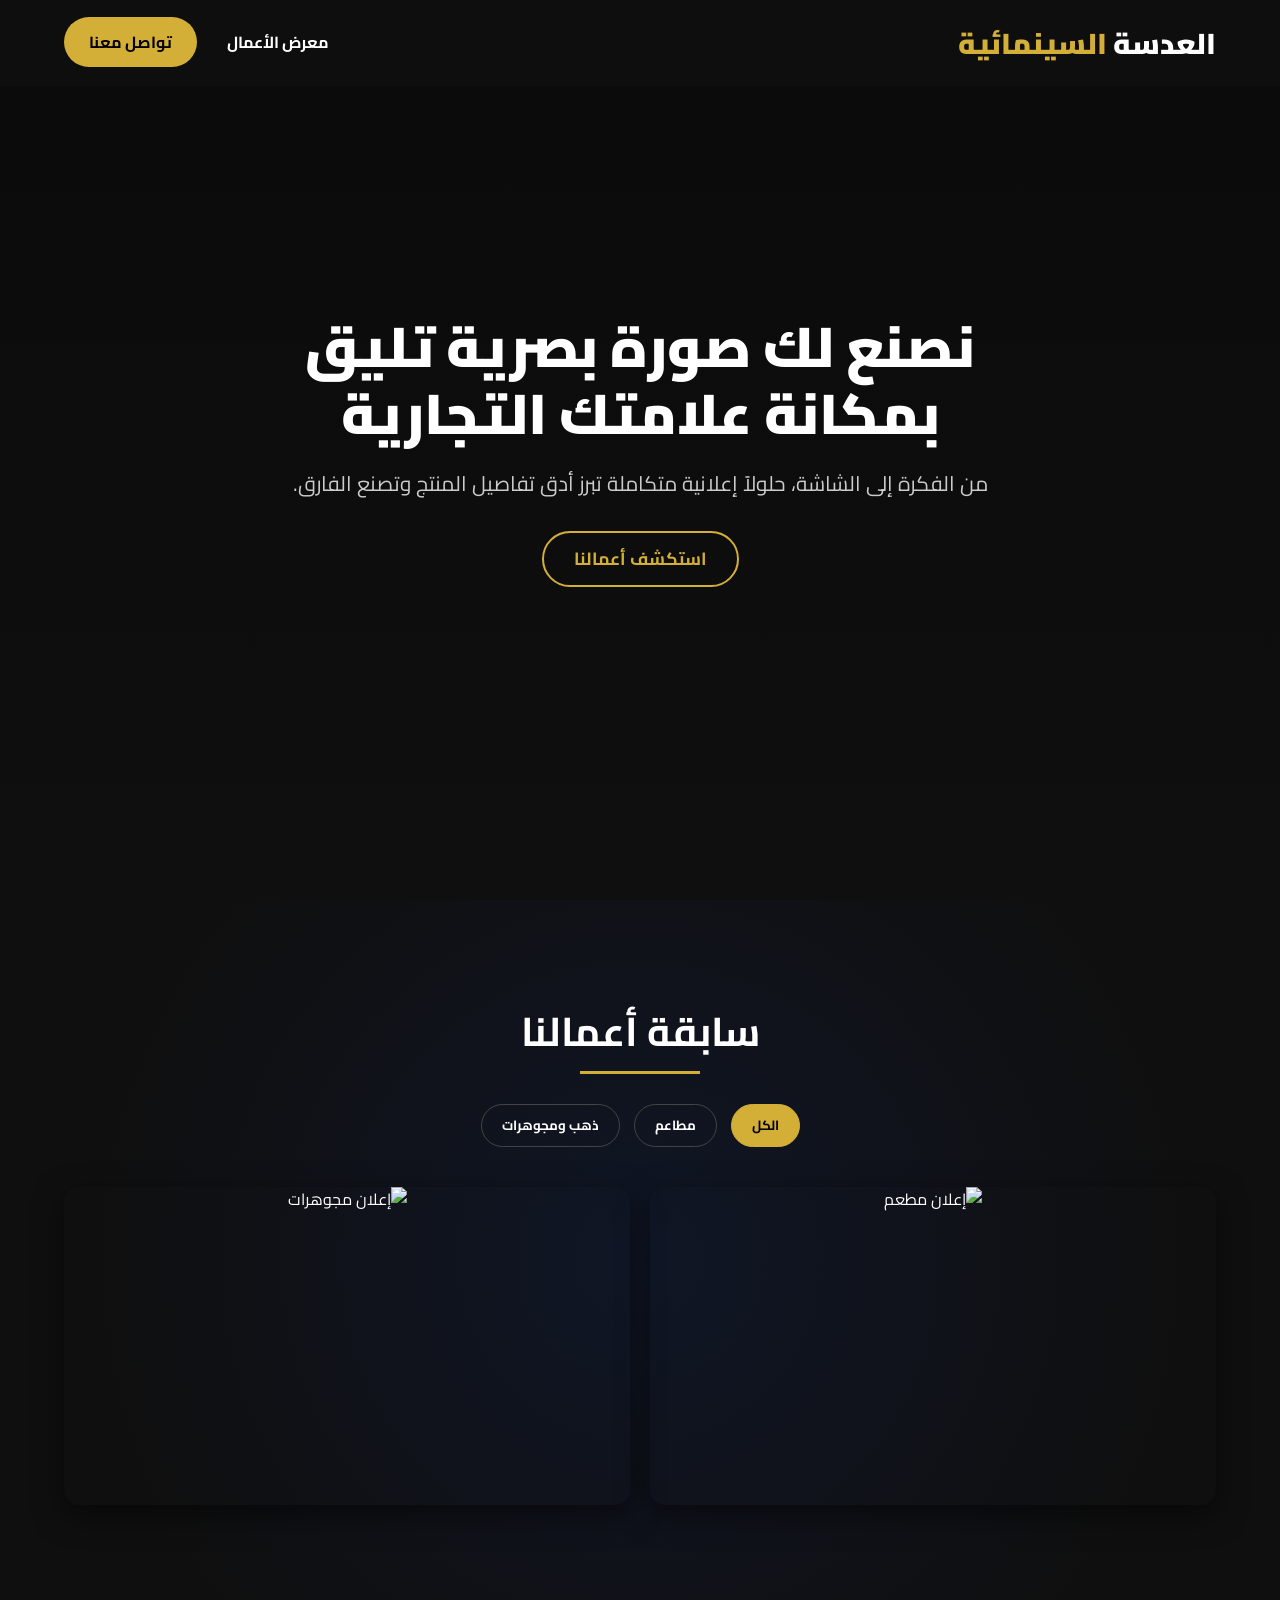
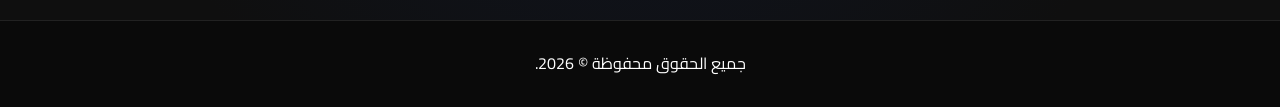
==== index.html @ 6de0afdf "Add files via upload" ====
<!DOCTYPE html>
<html lang="ar" dir="rtl">
<head>
    <meta charset="UTF-8">
    <meta name="viewport" content="width=device-width, initial-scale=1.0">
    <title>يوسف | بورتفوليو الفيديوهات الإعلانية</title>
    <link href="https://fonts.googleapis.com/css2?family=Cairo:wght@400;700;900&display=swap" rel="stylesheet">
    <link rel="stylesheet" href="style.css">
</head>
<body>

    <nav class="navbar">
        <div class="logo">
            <h2>العدسة <span>السينمائية</span></h2>
        </div>
        <ul class="nav-links">
            <li><a href="#portfolio">معرض الأعمال</a></li>
            <li><a href="contact.html" class="contact-btn">تواصل معنا</a></li>
        </ul>
    </nav>

    <header class="hero">
        <video autoplay loop muted playsinline class="back-video">
            <source src="video/showreel.mp4" type="video/mp4">
        </video>
        
        <div class="hero-content">
            <h1>نصنع لك صورة بصرية تليق بمكانة علامتك التجارية</h1>
            <p>من الفكرة إلى الشاشة، حلولاً إعلانية متكاملة تبرز أدق تفاصيل المنتج وتصنع الفارق.</p>
            <a href="#portfolio" class="btn-primary">استكشف أعمالنا</a>
        </div>
    </header>

    <section id="portfolio" class="portfolio">
        <div class="section-title">
            <h2>سابقة أعمالنا</h2>
        </div>

        <div class="filters">
            <button class="filter-btn active" data-filter="all">الكل</button>
            <button class="filter-btn" data-filter="restaurants">مطاعم</button>
            <button class="filter-btn" data-filter="gold">ذهب ومجوهرات</button>
        </div>

        <div class="portfolio-grid">
            
            <div class="portfolio-item restaurants" data-video="video/restaurant-1.mp4">
                <img src="images/restaurant-thumb.jpg" alt="إعلان مطعم">
                <div class="play-overlay">
                    <span class="play-icon">▶</span>
                </div>
            </div>

            <div class="portfolio-item gold" data-video="video/gold-1.mp4">
                <img src="images/gold-thumb.jpg" alt="إعلان مجوهرات">
                <div class="play-overlay">
                    <span class="play-icon">▶</span>
                </div>
            </div>

            </div>
    </section>

    <footer>
        <p>جميع الحقوق محفوظة &copy; 2026.</p>
    </footer>

    <div id="lightbox" class="lightbox">
        <span class="close-lightbox">&times;</span>
        <div class="lightbox-content">
            <video id="lightbox-video" controls playsinline>
                <source src="" type="video/mp4">
            </video>
        </div>
    </div>

    <script src="script.js"></script>
</body>
</html>
---- style.css ----
/* =========================================
   1. إعدادات عامة وخطوط
   ========================================= */
@import url('https://fonts.googleapis.com/css2?family=Cairo:wght@400;700;900&display=swap');

:root {
    --bg-color: #0f0f0f; /* لون خلفية أسود غامق جداً */
    --text-color: #ffffff;
    --accent-color: #d4af37; /* لون ذهبي شيك */
    --transition: all 0.3s ease;
}

* {
    margin: 0;
    padding: 0;
    box-sizing: border-box;
    font-family: 'Cairo', sans-serif;
}

body {
    background-color: var(--bg-color);
    color: var(--text-color);
    line-height: 1.6;
    overflow-x: hidden;
}

a {
    text-decoration: none;
    color: var(--text-color);
}

/* =========================================
   2. شريط التنقل (Navbar)
   ========================================= */
.navbar {
    display: flex;
    justify-content: space-between;
    align-items: center;
    padding: 20px 5%;
    background: rgba(15, 15, 15, 0.9);
    position: fixed;
    width: 100%;
    top: 0;
    z-index: 1000;
    backdrop-filter: blur(10px);
}

.logo h2 { font-weight: 900; font-size: 1.8rem; }
.logo span { color: var(--accent-color); }
.logo a { color: var(--text-color); }

.nav-links {
    list-style: none;
    display: flex;
    align-items: center;
    gap: 30px;
}

.nav-links a { font-weight: 700; transition: var(--transition); }
.nav-links a:hover { color: var(--accent-color); }

.contact-btn {
    background-color: var(--accent-color);
    color: #000 !important;
    padding: 10px 25px;
    border-radius: 50px;
}
.contact-btn:hover { background-color: #fff; transform: translateY(-2px); }

/* =========================================
   3. واجهة الموقع (Hero Section)
   ========================================= */
.hero {
    height: 100vh;
    position: relative;
    display: flex;
    align-items: center;
    justify-content: center;
    text-align: center;
    overflow: hidden;
}

.back-video {
    position: absolute;
    top: 50%;
    left: 50%;
    transform: translate(-50%, -50%);
    min-width: 100%;
    min-height: 100%;
    z-index: -2;
    object-fit: cover;
    opacity: 0.4; 
}

.hero::after {
    content: '';
    position: absolute;
    top: 0; left: 0; width: 100%; height: 100%;
    background: linear-gradient(to bottom, rgba(0,0,0,0.3), var(--bg-color));
    z-index: -1;
}

.hero-content { max-width: 800px; padding: 0 20px; }
.hero-content h1 { font-size: 3.5rem; font-weight: 900; margin-bottom: 20px; line-height: 1.2; }
.hero-content p { font-size: 1.3rem; margin-bottom: 30px; color: #ccc; } 

.btn-primary {
    display: inline-block;
    background-color: transparent;
    border: 2px solid var(--accent-color);
    color: var(--accent-color);
    padding: 12px 30px;
    font-size: 1.1rem;
    font-weight: 700;
    border-radius: 50px;
    transition: var(--transition);
    cursor: pointer;
}
.btn-primary:hover { background-color: var(--accent-color); color: #000; }

/* =========================================
   4. معرض الأعمال (Portfolio)
   ========================================= */
.portfolio { 
    padding: 100px 5%; 
    text-align: center; 
    min-height: 80vh;
    
    /* الدمج السحري: تدرج دائري من الكحلي الغامق للأسود */
    background: radial-gradient(circle at center, #101626 0%, var(--bg-color) 75%);
}

.section-title h2 { font-size: 2.5rem; margin-bottom: 40px; position: relative; display: inline-block; }
.section-title h2::after {
    content: ''; position: absolute; width: 50%; height: 3px;
    background: var(--accent-color); bottom: -10px; left: 25%;
}

.filters { margin-bottom: 40px; }
.filter-btn {
    background: transparent; border: 1px solid #444; color: #fff;
    padding: 8px 20px; margin: 0 5px; border-radius: 30px;
    cursor: pointer; font-weight: 700; transition: var(--transition);
}
.filter-btn.active, .filter-btn:hover {
    background: var(--accent-color); color: #000; border-color: var(--accent-color);
}

.portfolio-grid {
    display: grid;
    grid-template-columns: repeat(auto-fit, minmax(300px, 1fr));
    gap: 20px;
}

.portfolio-item {
    position: relative; border-radius: 15px; overflow: hidden;
    cursor: pointer; aspect-ratio: 16/9;
    box-shadow: 0 10px 30px rgba(0, 0, 0, 0.5); /* ضل خفيف للكروت عشان تبرز عن الخلفية المدمجة */
}
.portfolio-item img { width: 100%; height: 100%; object-fit: cover; transition: var(--transition); }
.play-overlay {
    position: absolute; top: 0; left: 0; width: 100%; height: 100%;
    background: rgba(0, 0, 0, 0.5); display: flex; justify-content: center;
    align-items: center; opacity: 0; transition: var(--transition);
}
.play-icon { font-size: 3rem; color: #fff; transform: scale(0.8); transition: var(--transition); }

.portfolio-item:hover img { transform: scale(1.05); }
.portfolio-item:hover .play-overlay { opacity: 1; }
.portfolio-item:hover .play-icon { transform: scale(1); color: var(--accent-color); }

/* =========================================
   5. الشاشة المنبثقة (Lightbox)
   ========================================= */
.lightbox {
    position: fixed; top: 0; left: 0; width: 100%; height: 100%;
    background: rgba(0, 0, 0, 0.95); z-index: 2000; display: none;
    justify-content: center; align-items: center; opacity: 0; transition: opacity 0.4s ease;
}
.lightbox.active { display: flex; opacity: 1; }

.lightbox-content {
    width: 90%; max-width: 1000px; aspect-ratio: 16/9;
    background: #000; border: 1px solid #333; border-radius: 10px; overflow: hidden; position: relative;
}
.lightbox-content video { width: 100%; height: 100%; outline: none; }

.close-lightbox {
    position: absolute; top: 20px; right: 40px; font-size: 3rem;
    color: #fff; cursor: pointer; transition: var(--transition); z-index: 2001;
}
.close-lightbox:hover { color: var(--accent-color); transform: rotate(90deg); }

/* =========================================
   6. صفحة التواصل (Contact Page)
   ========================================= */
.contact-page {
    padding: 150px 5% 100px;
    min-height: 100vh;
    display: flex;
    flex-direction: column;
    align-items: center;
}

.contact-page .section-title p { color: #ccc; margin-top: 10px; font-size: 1.1rem; }

.contact-container {
    display: grid;
    grid-template-columns: 1fr 1fr;
    gap: 50px;
    width: 100%;
    max-width: 1000px;
    background: #111;
    padding: 40px;
    border-radius: 15px;
    border: 1px solid #333;
    margin-top: 40px;
}

.contact-info h3 { color: var(--accent-color); margin-bottom: 15px; font-size: 1.5rem; }

.whatsapp-btn {
    display: inline-block; background: #25D366; color: #fff !important;
    padding: 12px 25px; border-radius: 50px; font-weight: 700;
    margin: 20px 0; transition: var(--transition);
}
.whatsapp-btn:hover { transform: translateY(-3px); box-shadow: 0 5px 15px rgba(37, 211, 102, 0.3); }

.social-icons { display: flex; gap: 15px; margin-top: 20px; }
.social-icons a {
    padding: 8px 20px; border: 1px solid #444; border-radius: 30px;
    font-weight: 700; transition: var(--transition);
}
.social-icons a:hover { background: var(--accent-color); color: #000; border-color: var(--accent-color); }

.contact-form form { display: flex; flex-direction: column; gap: 20px; }
.contact-form input, .contact-form textarea {
    width: 100%; padding: 15px; background: #1a1a1a; border: 1px solid #333;
    border-radius: 8px; color: #fff; font-size: 1rem; font-family: 'Cairo', sans-serif;
}
.contact-form input::placeholder, .contact-form textarea::placeholder { color: #999; }
.contact-form input:focus, .contact-form textarea:focus { outline: none; border-color: var(--accent-color); }

.contact-form button { 
    width: 100%;
    background-color: transparent;
    border: 2px solid var(--accent-color);
    color: var(--accent-color);
    padding: 12px 30px;
    font-size: 1.1rem;
    font-weight: 700;
    border-radius: 50px;
    transition: var(--transition);
    cursor: pointer;
} 
.contact-form button:hover { background-color: var(--accent-color); color: #000; }

/* =========================================
   7. الفوتر (Footer)
   ========================================= */
footer { text-align: center; padding: 30px; background: #0a0a0a; border-top: 1px solid #222; }

/* =========================================
   8. استجابة الموبايل (Responsive Media Queries)
   ========================================= */
@media (max-width: 900px) {
    .hero-content h1 { font-size: 2.5rem; }
    .nav-links { display: none; }
    .portfolio-grid { grid-template-columns: 1fr; }
    
    .play-overlay { 
        opacity: 1; 
        background: rgba(0, 0, 0, 0.3); 
    }
    
    .close-lightbox { top: 10px; right: 20px; font-size: 2.5rem; }
    .lightbox-content { width: 95%; }
    
    .contact-container { grid-template-columns: 1fr; padding: 20px; gap: 30px; }
}
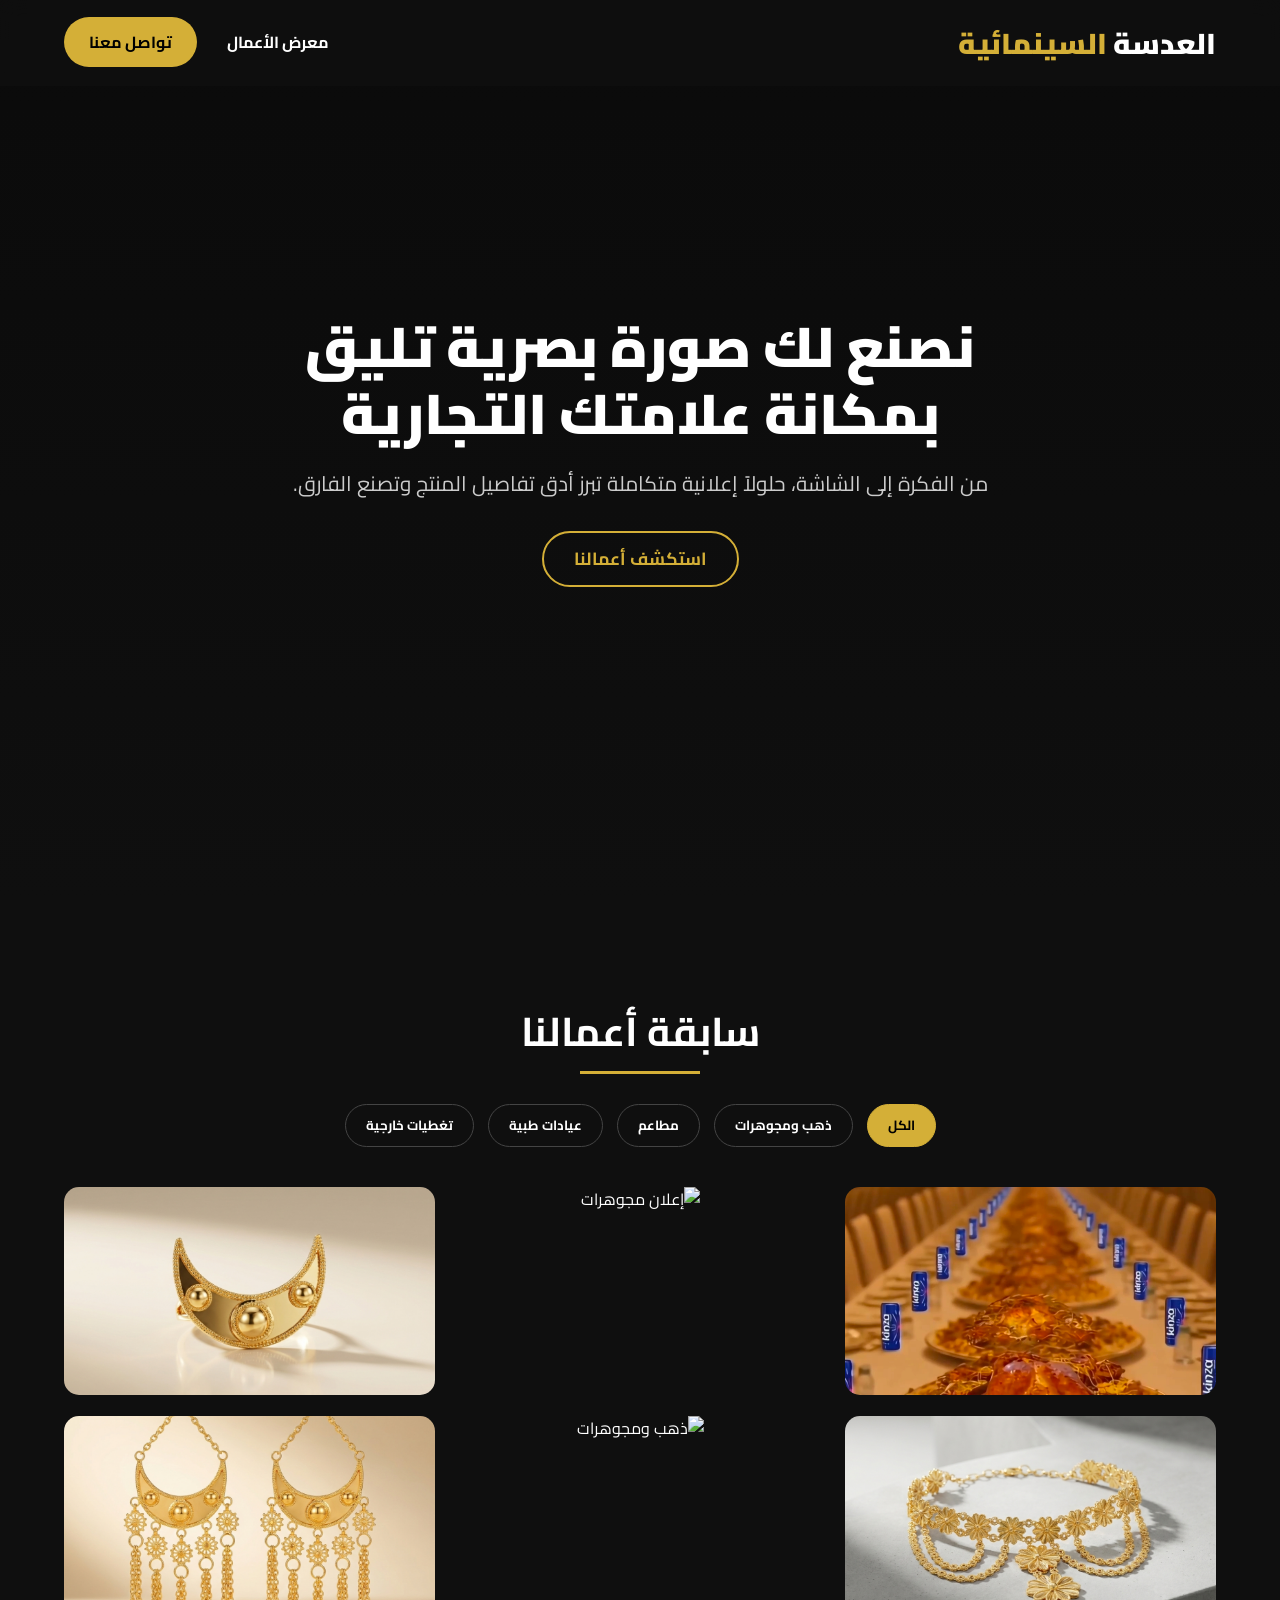
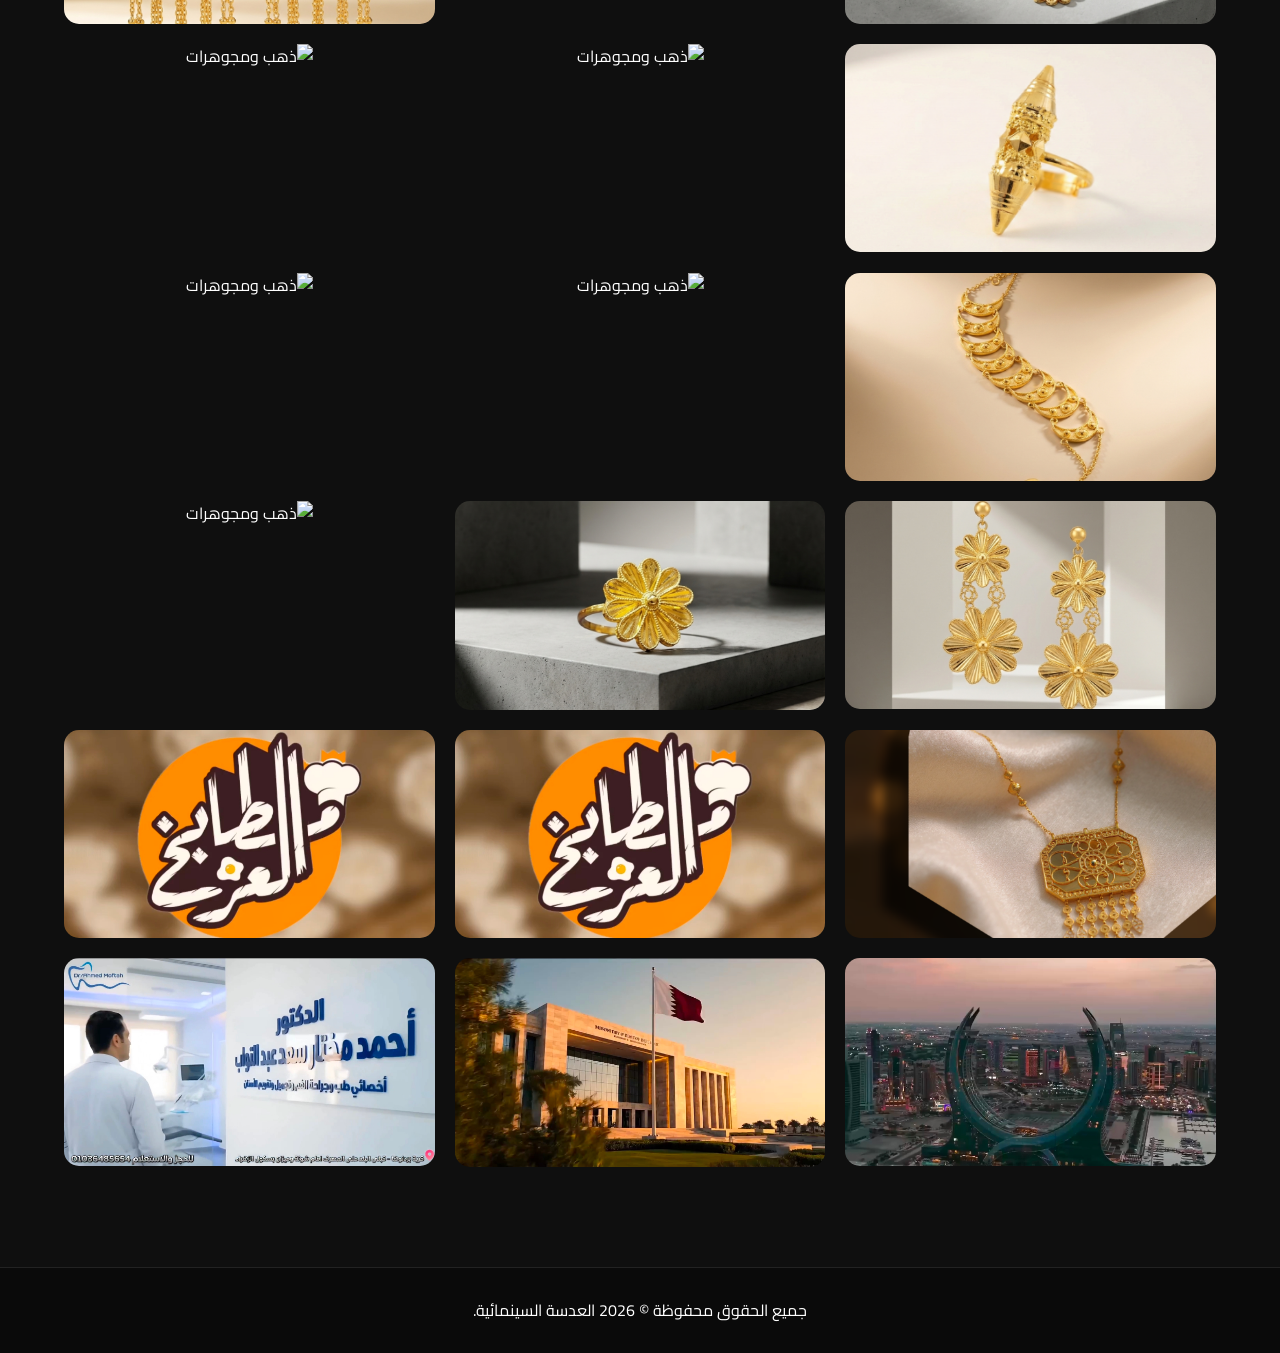
==== commit 0a970873: "Add files via upload" ====
--- a/index.html
+++ b/index.html
@@ -3,7 +3,7 @@
 <head>
     <meta charset="UTF-8">
     <meta name="viewport" content="width=device-width, initial-scale=1.0">
-    <title>يوسف | بورتفوليو الفيديوهات الإعلانية</title>
+    <title>العدسة السينمائية | وكالة إنتاج مرئي</title>
     <link href="https://fonts.googleapis.com/css2?family=Cairo:wght@400;700;900&display=swap" rel="stylesheet">
     <link rel="stylesheet" href="style.css">
 </head>
@@ -38,37 +38,119 @@
 
         <div class="filters">
             <button class="filter-btn active" data-filter="all">الكل</button>
-            <button class="filter-btn" data-filter="restaurants">مطاعم</button>
-            <button class="filter-btn" data-filter="gold">ذهب ومجوهرات</button>
+            <button class="filter-btn" data-filter="ذهب ومجوهرات">ذهب ومجوهرات</button>
+            <button class="filter-btn" data-filter="مطاعم">مطاعم</button>
+            <button class="filter-btn" data-filter="عيادات طبية">عيادات طبية</button>
+            <button class="filter-btn" data-filter="تغطيات خارجية">تغطيات خارجية</button>
         </div>
 
         <div class="portfolio-grid">
             
-            <div class="portfolio-item restaurants" data-video="video/restaurant-1.mp4">
+            <div class="portfolio-item" data-category="مطاعم">
                 <img src="images/restaurant-thumb.jpg" alt="إعلان مطعم">
-                <div class="play-overlay">
+                <div class="play-overlay" data-video="video/restaurant-1.mp4">
                     <span class="play-icon">▶</span>
                 </div>
             </div>
 
-            <div class="portfolio-item gold" data-video="video/gold-1.mp4">
+            <div class="portfolio-item" data-category="ذهب ومجوهرات">
                 <img src="images/gold-thumb.jpg" alt="إعلان مجوهرات">
-                <div class="play-overlay">
+                <div class="play-overlay" data-video="video/gold-1.mp4">
                     <span class="play-icon">▶</span>
                 </div>
             </div>
 
+            <div class="portfolio-item" data-category="ذهب ومجوهرات">
+                <img src="images/gold-2.jpg" alt="ذهب ومجوهرات">
+                <div class="play-overlay" data-video="video/gold-2.mp4"><span class="play-icon">▶</span></div>
             </div>
+            <div class="portfolio-item" data-category="ذهب ومجوهرات">
+                <img src="images/gold-3.jpg" alt="ذهب ومجوهرات">
+                <div class="play-overlay" data-video="video/gold-3.mp4"><span class="play-icon">▶</span></div>
+            </div>
+            <div class="portfolio-item" data-category="ذهب ومجوهرات">
+                <img src="images/gold-4.jpg" alt="ذهب ومجوهرات">
+                <div class="play-overlay" data-video="video/gold-4.mp4"><span class="play-icon">▶</span></div>
+            </div>
+            <div class="portfolio-item" data-category="ذهب ومجوهرات">
+                <img src="images/gold-5.jpg" alt="ذهب ومجوهرات">
+                <div class="play-overlay" data-video="video/gold-5.mp4"><span class="play-icon">▶</span></div>
+            </div>
+            <div class="portfolio-item" data-category="ذهب ومجوهرات">
+                <img src="images/gold-6.jpg" alt="ذهب ومجوهرات">
+                <div class="play-overlay" data-video="video/gold-6.mp4"><span class="play-icon">▶</span></div>
+            </div>
+            <div class="portfolio-item" data-category="ذهب ومجوهرات">
+                <img src="images/gold-7.jpg" alt="ذهب ومجوهرات">
+                <div class="play-overlay" data-video="video/gold-7.mp4"><span class="play-icon">▶</span></div>
+            </div>
+            <div class="portfolio-item" data-category="ذهب ومجوهرات">
+                <img src="images/gold-8.jpg" alt="ذهب ومجوهرات">
+                <div class="play-overlay" data-video="video/gold-8.mp4"><span class="play-icon">▶</span></div>
+            </div>
+            <div class="portfolio-item" data-category="ذهب ومجوهرات">
+                <img src="images/gold-9.jpg" alt="ذهب ومجوهرات">
+                <div class="play-overlay" data-video="video/gold-9.mp4"><span class="play-icon">▶</span></div>
+            </div>
+            <div class="portfolio-item" data-category="ذهب ومجوهرات">
+                <img src="images/gold-10.jpg" alt="ذهب ومجوهرات">
+                <div class="play-overlay" data-video="video/gold-10.mp4"><span class="play-icon">▶</span></div>
+            </div>
+            <div class="portfolio-item" data-category="ذهب ومجوهرات">
+                <img src="images/gold-11.jpg" alt="ذهب ومجوهرات">
+                <div class="play-overlay" data-video="video/gold-11.mp4"><span class="play-icon">▶</span></div>
+            </div>
+            <div class="portfolio-item" data-category="ذهب ومجوهرات">
+                <img src="images/gold-12.jpg" alt="ذهب ومجوهرات">
+                <div class="play-overlay" data-video="video/gold-12.mp4"><span class="play-icon">▶</span></div>
+            </div>
+            <div class="portfolio-item" data-category="ذهب ومجوهرات">
+                <img src="images/gold-13.jpg" alt="ذهب ومجوهرات">
+                <div class="play-overlay" data-video="video/gold-13.mp4"><span class="play-icon">▶</span></div>
+            </div>
+            <div class="portfolio-item" data-category="ذهب ومجوهرات">
+                <img src="images/gold-14.jpg" alt="ذهب ومجوهرات">
+                <div class="play-overlay" data-video="video/gold-14.mp4"><span class="play-icon">▶</span></div>
+            </div>
+            <div class="portfolio-item" data-category="ذهب ومجوهرات">
+                <img src="images/gold-15.jpg" alt="ذهب ومجوهرات">
+                <div class="play-overlay" data-video="video/gold-15.mp4"><span class="play-icon">▶</span></div>
+            </div>
+
+            <div class="portfolio-item" data-category="مطاعم">
+                <img src="images/food-1.jpg" alt="تصوير مطاعم">
+                <div class="play-overlay" data-video="video/food-1.mp4"><span class="play-icon">▶</span></div>
+            </div>
+            <div class="portfolio-item" data-category="مطاعم">
+                <img src="images/food-2.jpg" alt="تصوير مطاعم">
+                <div class="play-overlay" data-video="video/food-2.mp4"><span class="play-icon">▶</span></div>
+            </div>
+
+            <div class="portfolio-item" data-category="تغطيات خارجية">
+                <img src="images/qatar-1.jpg" alt="تغطيات خارجية">
+                <div class="play-overlay" data-video="video/qatar-1.mp4"><span class="play-icon">▶</span></div>
+            </div>
+            <div class="portfolio-item" data-category="تغطيات خارجية">
+                <img src="images/qatar-2.jpg" alt="تغطيات خارجية">
+                <div class="play-overlay" data-video="video/qatar-2.mp4"><span class="play-icon">▶</span></div>
+            </div>
+
+            <div class="portfolio-item" data-category="عيادات طبية">
+                <img src="images/dental-1.jpg" alt="عيادات طبية">
+                <div class="play-overlay" data-video="video/dental-1.mp4"><span class="play-icon">▶</span></div>
+            </div>
+
+        </div>
     </section>
 
     <footer>
-        <p>جميع الحقوق محفوظة &copy; 2026.</p>
+        <p>جميع الحقوق محفوظة &copy; 2026 العدسة السينمائية.</p>
     </footer>
 
-    <div id="lightbox" class="lightbox">
-        <span class="close-lightbox">&times;</span>
+    <div id="videoLightbox" class="lightbox">
+        <span id="closeLightbox" class="close-lightbox">&times;</span>
         <div class="lightbox-content">
-            <video id="lightbox-video" controls playsinline>
+            <video id="lightboxVideo" controls playsinline>
                 <source src="" type="video/mp4">
             </video>
         </div>
--- a/style.css
+++ b/style.css
@@ -125,9 +125,7 @@
     padding: 100px 5%; 
     text-align: center; 
     min-height: 80vh;
-    
-    /* الدمج السحري: تدرج دائري من الكحلي الغامق للأسود */
-    background: radial-gradient(circle at center, #101626 0%, var(--bg-color) 75%);
+    /* رجعنا الخلفية هنا سادة بدون تدرج عشان الفخامة */
 }
 
 .section-title h2 { font-size: 2.5rem; margin-bottom: 40px; position: relative; display: inline-block; }
@@ -155,7 +153,6 @@
 .portfolio-item {
     position: relative; border-radius: 15px; overflow: hidden;
     cursor: pointer; aspect-ratio: 16/9;
-    box-shadow: 0 10px 30px rgba(0, 0, 0, 0.5); /* ضل خفيف للكروت عشان تبرز عن الخلفية المدمجة */
 }
 .portfolio-item img { width: 100%; height: 100%; object-fit: cover; transition: var(--transition); }
 .play-overlay {
@@ -264,18 +261,36 @@
    8. استجابة الموبايل (Responsive Media Queries)
    ========================================= */
 @media (max-width: 900px) {
-    .hero-content h1 { font-size: 2.5rem; }
+    /* تظبيط الواجهة (تصغير الخطوط عشان متزحمش الشاشة) */
+    .hero-content h1 { font-size: 2rem; line-height: 1.3; }
+    .hero-content p { font-size: 1.1rem; margin-bottom: 25px; }
+    .btn-primary { padding: 10px 25px; font-size: 1rem; }
+    
+    /* تظبيط شريط التنقل (اللوجو) */
     .nav-links { display: none; }
-    .portfolio-grid { grid-template-columns: 1fr; }
-    
-    .play-overlay { 
-        opacity: 1; 
-        background: rgba(0, 0, 0, 0.3); 
-    }
-    
-    .close-lightbox { top: 10px; right: 20px; font-size: 2.5rem; }
+    .navbar { padding: 15px 5%; }
+    .logo h2 { font-size: 1.5rem; }
+    
+    /* تظبيط العناوين الأساسية */
+    .section-title h2 { font-size: 2rem; margin-bottom: 30px; }
+    .portfolio { padding: 80px 5%; }
+    
+    /* شبكة الفيديوهات (عمود واحد مع مسافة مريحة) */
+    .portfolio-grid { grid-template-columns: 1fr; gap: 25px; }
+    
+    /* إظهار علامة التشغيل دايماً في الموبايل */
+    .play-overlay { opacity: 1; background: rgba(0, 0, 0, 0.3); }
+    .play-icon { font-size: 2.5rem; }
+    
+    /* الشاشة المنبثقة */
+    .close-lightbox { top: 15px; right: 20px; font-size: 2.5rem; }
     .lightbox-content { width: 95%; }
     
-    .contact-container { grid-template-columns: 1fr; padding: 20px; gap: 30px; }
-}
-
+    /* صفحة التواصل (تظبيط المسافات وزرار الواتساب) */
+    .contact-page { padding: 100px 5% 50px; }
+    .contact-container { grid-template-columns: 1fr; padding: 25px 20px; gap: 30px; }
+    .contact-info h3 { font-size: 1.3rem; }
+    .whatsapp-btn { display: block; text-align: center; width: 100%; }
+    .social-icons { justify-content: center; }
+}
+
